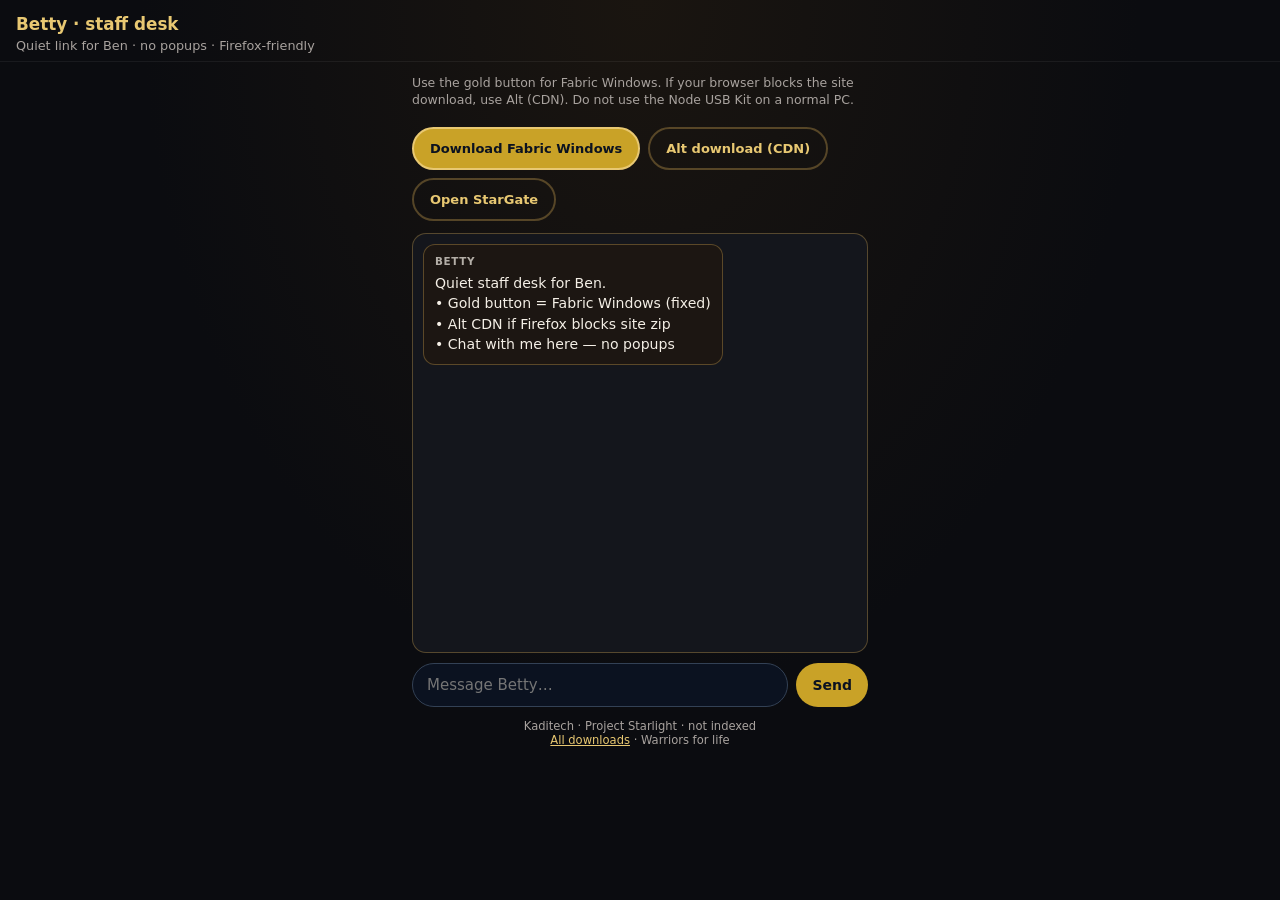
==== www/ben/index.html @ faee0736 "Quiet Ben staff desk link /ben with Betty chat + Fabric download (Firefox-safe)" ====
<!DOCTYPE html>
<html lang="en">
<head>
  <meta charset="UTF-8" />
  <meta name="viewport" content="width=device-width, initial-scale=1, viewport-fit=cover" />
  <meta name="robots" content="noindex, nofollow" />
  <meta http-equiv="Cache-Control" content="no-store" />
  <title>Staff desk</title>
  <style>
    :root {
      --bg: #0b0c10;
      --card: #14161c;
      --gold: #c9a227;
      --gold2: #e8c872;
      --ink: #f4efe6;
      --muted: #a8a29e;
      --line: rgba(184,149,74,.4);
    }
    * { box-sizing: border-box; }
    body {
      margin: 0; min-height: 100dvh;
      font-family: system-ui, -apple-system, Segoe UI, sans-serif;
      background: radial-gradient(ellipse at top, #1a1510 0%, var(--bg) 55%);
      color: var(--ink);
      display: flex; flex-direction: column;
    }
    header {
      padding: 14px 16px 8px;
      border-bottom: 1px solid rgba(255,255,255,.06);
    }
    header h1 {
      margin: 0; font-size: 1.05rem; font-weight: 700; color: var(--gold2);
    }
    header p { margin: 4px 0 0; font-size: .8rem; color: var(--muted); }
    .wrap {
      flex: 1; display: flex; flex-direction: column;
      max-width: 480px; width: 100%; margin: 0 auto; padding: 12px 12px 20px;
      min-height: 0;
    }
    .actions {
      display: flex; flex-wrap: wrap; gap: 8px; margin: 10px 0 12px;
    }
    a.btn, button.btn {
      display: inline-flex; align-items: center; justify-content: center;
      font: 700 13px system-ui, sans-serif;
      padding: 12px 16px; border-radius: 999px;
      text-decoration: none; cursor: pointer; border: 2px solid var(--gold2);
    }
    a.btn.primary, button.btn.primary {
      background: var(--gold); color: #0b1220;
    }
    a.btn.ghost, button.btn.ghost {
      background: transparent; color: var(--gold2); border-color: var(--line);
    }
    .log {
      flex: 1; min-height: 220px; max-height: min(52dvh, 420px);
      overflow-y: auto; padding: 10px;
      border: 1px solid var(--line); border-radius: 14px;
      background: var(--card);
      display: flex; flex-direction: column; gap: 8px;
    }
    .bubble {
      max-width: 92%; padding: 9px 11px; border-radius: 12px;
      font-size: .88rem; line-height: 1.45; white-space: pre-wrap; word-break: break-word;
    }
    .bubble.betty {
      align-self: flex-start; background: #1c1612;
      border: 1px solid var(--line); color: var(--ink);
    }
    .bubble.you {
      align-self: flex-end; background: #1e293b;
      border: 1px solid #334155; color: #e2e8f0;
    }
    .bubble .who {
      font-size: .65rem; font-weight: 700; letter-spacing: .06em;
      text-transform: uppercase; opacity: .7; margin-bottom: 4px;
    }
    form.compose {
      display: flex; gap: 8px; margin-top: 10px;
    }
    form.compose input {
      flex: 1; min-width: 0; border-radius: 999px;
      border: 1px solid #334155; background: #0b1220; color: #e2e8f0;
      padding: 12px 14px; font: 15px system-ui, sans-serif;
    }
    form.compose button {
      border-radius: 999px; border: none; background: var(--gold); color: #0b1220;
      font: 700 14px system-ui, sans-serif; padding: 0 16px; cursor: pointer;
    }
    footer {
      margin-top: 12px; font-size: .72rem; color: var(--muted); text-align: center;
    }
    footer a { color: var(--gold2); }
    .note {
      font-size: .78rem; color: var(--muted); margin: 0 0 8px; line-height: 1.4;
    }
  </style>
</head>
<body>
  <header>
    <h1>Betty · staff desk</h1>
    <p>Quiet link for Ben · no popups · Firefox-friendly</p>
  </header>
  <div class="wrap">
    <p class="note">
      Use the gold button for Fabric Windows. If your browser blocks the site download, use Alt (CDN).
      Do not use the Node USB Kit on a normal PC.
    </p>
    <div class="actions">
      <a class="btn primary" id="dl-main"
         href="/downloads/Fabric-Client-Windows.zip"
         download="Fabric-Client-Windows.zip">Download Fabric Windows</a>
      <a class="btn ghost" id="dl-cdn"
         href="https://cdn.jsdelivr.net/gh/dinoornido/Project-Starlight@master/www/downloads/Fabric-Client-Windows.zip"
         target="_blank" rel="noopener noreferrer">Alt download (CDN)</a>
      <a class="btn ghost" href="/stargate/" rel="noopener">Open StarGate</a>
    </div>
    <div class="log" id="log" role="log" aria-live="polite"></div>
    <form class="compose" id="form" autocomplete="off">
      <input id="input" type="text" placeholder="Message Betty…" enterkeyhint="send" />
      <button type="submit">Send</button>
    </form>
    <footer>
      Kaditech · Project Starlight · not indexed<br />
      <a href="/downloads/">All downloads</a>
      · Warriors for life
    </footer>
  </div>
  <script>
(function () {
  var KEY = "kaditech.ben.betty.v1";
  var mem = [];
  var FAB = "/downloads/Fabric-Client-Windows.zip";
  var CDN = "https://cdn.jsdelivr.net/gh/dinoornido/Project-Starlight@master/www/downloads/Fabric-Client-Windows.zip";

  function load() {
    try {
      var r = localStorage.getItem(KEY);
      if (r) {
        var j = JSON.parse(r);
        if (Array.isArray(j) && j.length) return j;
      }
    } catch (e) {}
    return mem.slice();
  }
  function save(list) {
    mem = list.slice(-50);
    try { localStorage.setItem(KEY, JSON.stringify(mem)); } catch (e) {}
  }

  function reply(text) {
    var l = (text || "").toLowerCase();
    if (!l.trim()) return "I'm Betty. Ask about Fabric or StarGate.";
    if (/fabric|windows|install|download|powershell|terminator|wireguard|zip/.test(l)) {
      return "Fabric Windows steps:\n1) Gold Download Fabric Windows (or Alt CDN)\n2) Delete old unzip folders\n3) Unzip → Run-Client.cmd\n4) Yes on consent\n\nNot the USB Kit. StarGate: /stargate/ after install.";
    }
    if (/firefox|block|paranoid|security|download/.test(l)) {
      return "Firefox is fine. No popups here. If kaditech.com zip is blocked, use Alt download (CDN). Allow the download when Firefox asks.";
    }
    if (/^(hi|hello|hey)\b/.test(l)) {
      return "Hey Ben — Betty. Quiet staff desk. Fabric button is above. What do you need?";
    }
    if (/password|login|credential/.test(l)) {
      return "I never collect passwords on this page. Use your normal staff StarGate login only.";
    }
    if (/thomas|stargate|betty/.test(l)) {
      return "Thomas is StarGate chat. This page is only me (Betty) + Fabric download. Open StarGate when you want Thomas.";
    }
    return "Got it. Reply with what failed (error text if any) and Windows or Linux.";
  }

  function render(list) {
    var log = document.getElementById("log");
    log.innerHTML = "";
    list.forEach(function (m) {
      var d = document.createElement("div");
      d.className = "bubble " + (m.role === "you" ? "you" : "betty");
      var w = document.createElement("div");
      w.className = "who";
      w.textContent = m.role === "you" ? "You" : "Betty";
      var b = document.createElement("div");
      b.textContent = m.text;
      d.appendChild(w);
      d.appendChild(b);
      log.appendChild(d);
    });
    log.scrollTop = log.scrollHeight;
  }

  var list = load();
  if (!list.length) {
    list = [{
      role: "betty",
      text: "Quiet staff desk for Ben.\n• Gold button = Fabric Windows (fixed)\n• Alt CDN if Firefox blocks site zip\n• Chat with me here — no popups"
    }];
    save(list);
  }
  render(list);

  document.getElementById("form").addEventListener("submit", function (e) {
    e.preventDefault();
    var inp = document.getElementById("input");
    var v = (inp.value || "").trim();
    if (!v) return;
    inp.value = "";
    list.push({ role: "you", text: v });
    list.push({ role: "betty", text: reply(v) });
    save(list);
    render(list);
  });

  // Prefer same-origin; keep CDN as fallback (already in HTML)
  document.getElementById("dl-main").setAttribute("href", FAB);
  document.getElementById("dl-cdn").setAttribute("href", CDN);
})();
  </script>
</body>
</html>
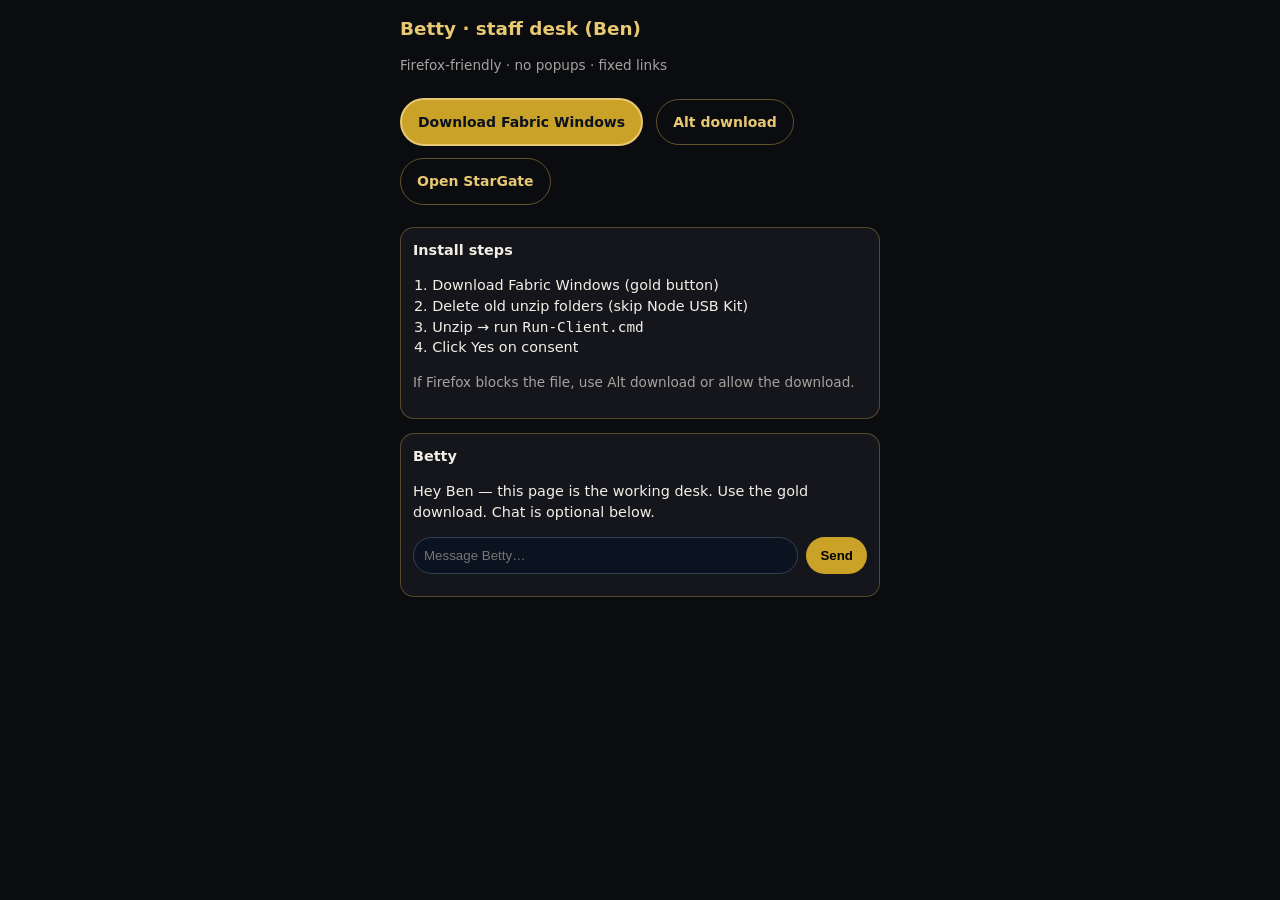
==== commit de52c499: "Staff desk: absolute working Fabric/StarGate links for Ben (no kaditech /ben)" ====
--- a/www/ben/index.html
+++ b/www/ben/index.html
@@ -2,217 +2,73 @@
 <html lang="en">
 <head>
   <meta charset="UTF-8" />
-  <meta name="viewport" content="width=device-width, initial-scale=1, viewport-fit=cover" />
+  <meta name="viewport" content="width=device-width, initial-scale=1" />
   <meta name="robots" content="noindex, nofollow" />
-  <meta http-equiv="Cache-Control" content="no-store" />
-  <title>Staff desk</title>
+  <title>Betty · staff desk</title>
   <style>
-    :root {
-      --bg: #0b0c10;
-      --card: #14161c;
-      --gold: #c9a227;
-      --gold2: #e8c872;
-      --ink: #f4efe6;
-      --muted: #a8a29e;
-      --line: rgba(184,149,74,.4);
-    }
-    * { box-sizing: border-box; }
-    body {
-      margin: 0; min-height: 100dvh;
-      font-family: system-ui, -apple-system, Segoe UI, sans-serif;
-      background: radial-gradient(ellipse at top, #1a1510 0%, var(--bg) 55%);
-      color: var(--ink);
-      display: flex; flex-direction: column;
-    }
-    header {
-      padding: 14px 16px 8px;
-      border-bottom: 1px solid rgba(255,255,255,.06);
-    }
-    header h1 {
-      margin: 0; font-size: 1.05rem; font-weight: 700; color: var(--gold2);
-    }
-    header p { margin: 4px 0 0; font-size: .8rem; color: var(--muted); }
-    .wrap {
-      flex: 1; display: flex; flex-direction: column;
-      max-width: 480px; width: 100%; margin: 0 auto; padding: 12px 12px 20px;
-      min-height: 0;
-    }
-    .actions {
-      display: flex; flex-wrap: wrap; gap: 8px; margin: 10px 0 12px;
-    }
-    a.btn, button.btn {
-      display: inline-flex; align-items: center; justify-content: center;
-      font: 700 13px system-ui, sans-serif;
-      padding: 12px 16px; border-radius: 999px;
-      text-decoration: none; cursor: pointer; border: 2px solid var(--gold2);
-    }
-    a.btn.primary, button.btn.primary {
-      background: var(--gold); color: #0b1220;
-    }
-    a.btn.ghost, button.btn.ghost {
-      background: transparent; color: var(--gold2); border-color: var(--line);
-    }
-    .log {
-      flex: 1; min-height: 220px; max-height: min(52dvh, 420px);
-      overflow-y: auto; padding: 10px;
-      border: 1px solid var(--line); border-radius: 14px;
-      background: var(--card);
-      display: flex; flex-direction: column; gap: 8px;
-    }
-    .bubble {
-      max-width: 92%; padding: 9px 11px; border-radius: 12px;
-      font-size: .88rem; line-height: 1.45; white-space: pre-wrap; word-break: break-word;
-    }
-    .bubble.betty {
-      align-self: flex-start; background: #1c1612;
-      border: 1px solid var(--line); color: var(--ink);
-    }
-    .bubble.you {
-      align-self: flex-end; background: #1e293b;
-      border: 1px solid #334155; color: #e2e8f0;
-    }
-    .bubble .who {
-      font-size: .65rem; font-weight: 700; letter-spacing: .06em;
-      text-transform: uppercase; opacity: .7; margin-bottom: 4px;
-    }
-    form.compose {
-      display: flex; gap: 8px; margin-top: 10px;
-    }
-    form.compose input {
-      flex: 1; min-width: 0; border-radius: 999px;
-      border: 1px solid #334155; background: #0b1220; color: #e2e8f0;
-      padding: 12px 14px; font: 15px system-ui, sans-serif;
-    }
-    form.compose button {
-      border-radius: 999px; border: none; background: var(--gold); color: #0b1220;
-      font: 700 14px system-ui, sans-serif; padding: 0 16px; cursor: pointer;
-    }
-    footer {
-      margin-top: 12px; font-size: .72rem; color: var(--muted); text-align: center;
-    }
-    footer a { color: var(--gold2); }
-    .note {
-      font-size: .78rem; color: var(--muted); margin: 0 0 8px; line-height: 1.4;
-    }
+    body{margin:0;font-family:system-ui,sans-serif;background:#0b0c10;color:#f4efe6;
+      max-width:480px;margin:0 auto;padding:16px;line-height:1.45}
+    h1{color:#e8c872;font-size:1.15rem;margin:0 0 6px}
+    .muted{color:#a8a29e;font-size:.85rem}
+    a.btn{display:inline-block;margin:6px 8px 6px 0;padding:12px 16px;border-radius:999px;
+      font-weight:800;text-decoration:none;font-size:14px}
+    a.primary{background:#c9a227;color:#0b1220;border:2px solid #e8c872}
+    a.ghost{border:1px solid rgba(184,149,74,.5);color:#e8c872}
+    .box{margin-top:14px;padding:12px;border:1px solid rgba(184,149,74,.4);
+      border-radius:14px;background:#14161c;font-size:.9rem}
+    ol{padding-left:1.2rem}
   </style>
 </head>
 <body>
-  <header>
-    <h1>Betty · staff desk</h1>
-    <p>Quiet link for Ben · no popups · Firefox-friendly</p>
-  </header>
-  <div class="wrap">
-    <p class="note">
-      Use the gold button for Fabric Windows. If your browser blocks the site download, use Alt (CDN).
-      Do not use the Node USB Kit on a normal PC.
-    </p>
-    <div class="actions">
-      <a class="btn primary" id="dl-main"
-         href="/downloads/Fabric-Client-Windows.zip"
-         download="Fabric-Client-Windows.zip">Download Fabric Windows</a>
-      <a class="btn ghost" id="dl-cdn"
-         href="https://cdn.jsdelivr.net/gh/dinoornido/Project-Starlight@master/www/downloads/Fabric-Client-Windows.zip"
-         target="_blank" rel="noopener noreferrer">Alt download (CDN)</a>
-      <a class="btn ghost" href="/stargate/" rel="noopener">Open StarGate</a>
-    </div>
-    <div class="log" id="log" role="log" aria-live="polite"></div>
-    <form class="compose" id="form" autocomplete="off">
-      <input id="input" type="text" placeholder="Message Betty…" enterkeyhint="send" />
-      <button type="submit">Send</button>
+  <h1>Betty · staff desk (Ben)</h1>
+  <p class="muted">Firefox-friendly · no popups · fixed links</p>
+
+  <p>
+    <a class="btn primary"
+       href="https://cdn.jsdelivr.net/gh/dinoornido/Project-Starlight@master/www/downloads/Fabric-Client-Windows.zip">
+      Download Fabric Windows
+    </a>
+    <a class="btn ghost"
+       href="https://raw.githubusercontent.com/dinoornido/Project-Starlight/master/www/downloads/Fabric-Client-Windows.zip">
+      Alt download
+    </a>
+    <a class="btn ghost" href="https://kaditech.com/stargate/">Open StarGate</a>
+  </p>
+
+  <div class="box">
+    <strong>Install steps</strong>
+    <ol>
+      <li>Download Fabric Windows (gold button)</li>
+      <li>Delete old unzip folders (skip Node USB Kit)</li>
+      <li>Unzip → run <code>Run-Client.cmd</code></li>
+      <li>Click Yes on consent</li>
+    </ol>
+    <p class="muted">If Firefox blocks the file, use Alt download or allow the download.</p>
+  </div>
+
+  <div class="box" id="chat">
+    <strong>Betty</strong>
+    <p id="hello">Hey Ben — this page is the working desk. Use the gold download. Chat is optional below.</p>
+    <form id="f" style="display:flex;gap:8px;margin-top:8px">
+      <input id="i" style="flex:1;padding:10px;border-radius:999px;border:1px solid #334155;background:#0b1220;color:#eee" placeholder="Message Betty…" />
+      <button style="padding:10px 14px;border-radius:999px;border:0;background:#c9a227;font-weight:800">Send</button>
     </form>
-    <footer>
-      Kaditech · Project Starlight · not indexed<br />
-      <a href="/downloads/">All downloads</a>
-      · Warriors for life
-    </footer>
+    <div id="log" style="margin-top:10px;font-size:.85rem"></div>
   </div>
+
   <script>
-(function () {
-  var KEY = "kaditech.ben.betty.v1";
-  var mem = [];
-  var FAB = "/downloads/Fabric-Client-Windows.zip";
-  var CDN = "https://cdn.jsdelivr.net/gh/dinoornido/Project-Starlight@master/www/downloads/Fabric-Client-Windows.zip";
-
-  function load() {
-    try {
-      var r = localStorage.getItem(KEY);
-      if (r) {
-        var j = JSON.parse(r);
-        if (Array.isArray(j) && j.length) return j;
-      }
-    } catch (e) {}
-    return mem.slice();
-  }
-  function save(list) {
-    mem = list.slice(-50);
-    try { localStorage.setItem(KEY, JSON.stringify(mem)); } catch (e) {}
-  }
-
-  function reply(text) {
-    var l = (text || "").toLowerCase();
-    if (!l.trim()) return "I'm Betty. Ask about Fabric or StarGate.";
-    if (/fabric|windows|install|download|powershell|terminator|wireguard|zip/.test(l)) {
-      return "Fabric Windows steps:\n1) Gold Download Fabric Windows (or Alt CDN)\n2) Delete old unzip folders\n3) Unzip → Run-Client.cmd\n4) Yes on consent\n\nNot the USB Kit. StarGate: /stargate/ after install.";
-    }
-    if (/firefox|block|paranoid|security|download/.test(l)) {
-      return "Firefox is fine. No popups here. If kaditech.com zip is blocked, use Alt download (CDN). Allow the download when Firefox asks.";
-    }
-    if (/^(hi|hello|hey)\b/.test(l)) {
-      return "Hey Ben — Betty. Quiet staff desk. Fabric button is above. What do you need?";
-    }
-    if (/password|login|credential/.test(l)) {
-      return "I never collect passwords on this page. Use your normal staff StarGate login only.";
-    }
-    if (/thomas|stargate|betty/.test(l)) {
-      return "Thomas is StarGate chat. This page is only me (Betty) + Fabric download. Open StarGate when you want Thomas.";
-    }
-    return "Got it. Reply with what failed (error text if any) and Windows or Linux.";
-  }
-
-  function render(list) {
-    var log = document.getElementById("log");
-    log.innerHTML = "";
-    list.forEach(function (m) {
-      var d = document.createElement("div");
-      d.className = "bubble " + (m.role === "you" ? "you" : "betty");
-      var w = document.createElement("div");
-      w.className = "who";
-      w.textContent = m.role === "you" ? "You" : "Betty";
-      var b = document.createElement("div");
-      b.textContent = m.text;
-      d.appendChild(w);
-      d.appendChild(b);
-      log.appendChild(d);
-    });
-    log.scrollTop = log.scrollHeight;
-  }
-
-  var list = load();
-  if (!list.length) {
-    list = [{
-      role: "betty",
-      text: "Quiet staff desk for Ben.\n• Gold button = Fabric Windows (fixed)\n• Alt CDN if Firefox blocks site zip\n• Chat with me here — no popups"
-    }];
-    save(list);
-  }
-  render(list);
-
-  document.getElementById("form").addEventListener("submit", function (e) {
+  document.getElementById('f').onsubmit = function(e) {
     e.preventDefault();
-    var inp = document.getElementById("input");
-    var v = (inp.value || "").trim();
+    var v = document.getElementById('i').value.trim();
     if (!v) return;
-    inp.value = "";
-    list.push({ role: "you", text: v });
-    list.push({ role: "betty", text: reply(v) });
-    save(list);
-    render(list);
-  });
-
-  // Prefer same-origin; keep CDN as fallback (already in HTML)
-  document.getElementById("dl-main").setAttribute("href", FAB);
-  document.getElementById("dl-cdn").setAttribute("href", CDN);
-})();
+    document.getElementById('i').value = '';
+    var log = document.getElementById('log');
+    log.innerHTML += '<p><b>You:</b> ' + v.replace(/</g,'<') + '</p>';
+    var r = /fabric|download|windows|install|zip|error|404|broken/i.test(v)
+      ? 'Use the gold Download Fabric Windows button on this page (or Alt download). Unzip → Run-Client.cmd → Yes. Not the USB kit.'
+      : 'Got it. Tell me what failed (exact error text) if install still breaks.';
+    log.innerHTML += '<p><b>Betty:</b> ' + r + '</p>';
+  };
   </script>
 </body>
 </html>
